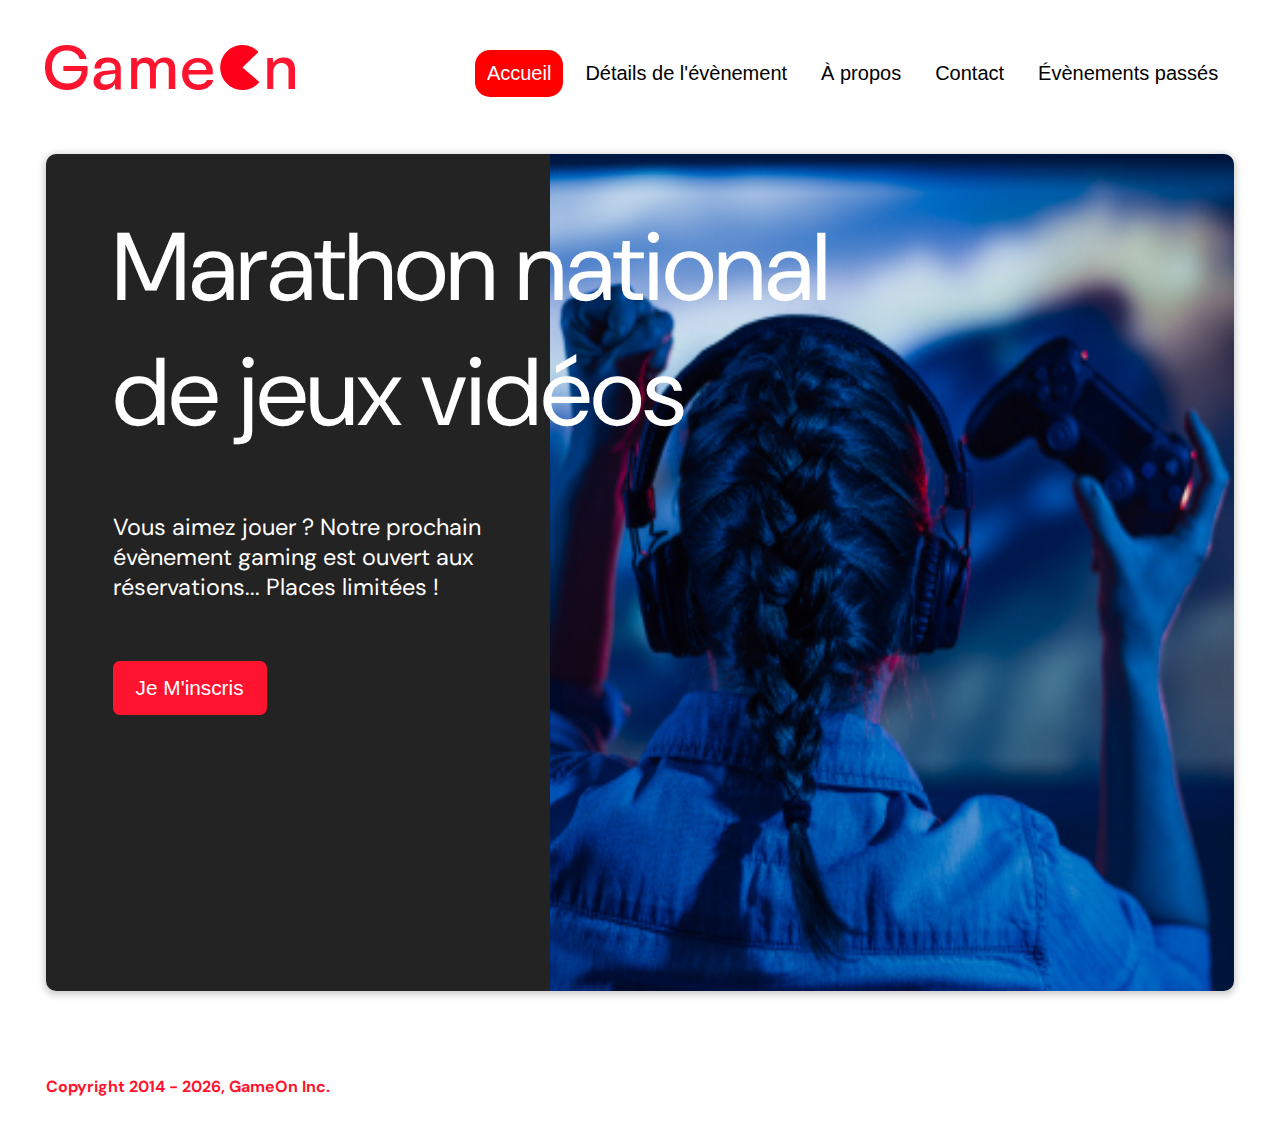
==== index.html @ 450d23aa "only site files" ====
<!DOCTYPE html>
<html lang="fr">
  <head>
    <meta charset="utf-8" />
    <title>Reservation</title>
    <meta name="viewport" content="width=device-width,initial-scale=1" />
    <link rel="stylesheet" href="modal.css" />
    <link
      rel="stylesheet"
      href="https://cdnjs.cloudflare.com/ajax/libs/font-awesome/4.7.0/css/font-awesome.min.css"
    />
    <link
      href="https://fonts.googleapis.com/css?family=DM+Sans"
      rel="stylesheet"
    />
  </head>
  <body>
    <div class="topnav" id="myTopnav">
      <div class="header-logo">
        <img alt="logo" src="Logo.png" width="auto" height="auto" />
      </div>
      <div class="main-navbar">
        <a href="#" class="active"><span>Accueil</span></a>
        <a href="#"><span>Détails de l'évènement</span></a>
        <a href="#"><span>À propos</span></a>
        <a href="#"><span>Contact</span></a>
        <a href="#"><span>Évènements passés</span></a>
        <a href="javascript:void(0);" class="icon" onclick="editNav()">
          <i class="fa fa-bars"></i>
        </a>
      </div>
    </div>
    <main>
      <div class="hero-section">
        <div class="hero-content">
          <h1 class="hero-headline">
            Marathon national<br />
            de jeux vidéos
          </h1>
          <p class="hero-text">
            Vous aimez jouer ? Notre prochain évènement gaming est ouvert aux
            réservations... Places limitées !
          </p>
          <button type="button" class="btn-signup modal-btn">
            je m'inscris
          </button>
        </div>
        <div class="hero-img">
          <img src="./bg_img.jpg" alt="img" />
        </div>
        <button type="button" class="btn-signup modal-btn">je m'inscris</button>
      </div>

      <div class="bground">
        <div class="content">
          <span class="close"></span>
          <div id="confirmation">
            <h2>
              Merci ! Les informations nécessaires pour votre réservation nous
              ont bien été transmises.
            </h2>
            <button type="button" class="btn-close">Fermer</button>
          </div>
          <div class="modal-body">
            <form
              name="reserve"
              method="GET"
              onsubmit="return validate(event);"
              id="form"
            >
              <div class="formData">
                <label for="first">Prénom</label><br />
                <input
                  class="text-control"
                  type="text"
                  id="first"
                  name="first"
                  minlength="2"
                  required
                /><br />
              </div>
              <div class="formData">
                <label for="last">Nom</label><br />
                <input
                  class="text-control"
                  type="text"
                  id="last"
                  name="last"
                  minlength="2"
                  required
                /><br />
              </div>
              <div class="formData">
                <label for="email">E-mail</label><br />
                <input
                  class="text-control"
                  type="email"
                  id="email"
                  name="email"
                  required
                /><br />
              </div>
              <div class="formData">
                <label for="birthdate">Date de naissance</label><br />
                <input
                  class="text-control"
                  type="date"
                  id="birthdate"
                  name="birthdate"
                  required
                /><br />
              </div>
              <div class="formData">
                <label for="quantity"
                  >À combien de tournois GameOn avez-vous déjà participé
                  ?</label
                ><br />
                <input
                  type="number"
                  class="text-control"
                  id="quantity"
                  name="quantity"
                  min="0"
                  max="99"
                  required
                />
              </div>
              <p class="text-label">Quelle ville ?</p>
              <div class="formData">
                <input
                  class="checkbox-input"
                  type="radio"
                  id="location1"
                  name="location"
                  value="New York"
                />
                <label class="checkbox-label" for="location1">
                  <span class="checkbox-icon"></span>
                  New York</label
                >
                <input
                  class="checkbox-input"
                  type="radio"
                  id="location2"
                  name="location"
                  value="San Francisco"
                />
                <label class="checkbox-label" for="location2">
                  <span class="checkbox-icon"></span>
                  San Francisco</label
                >
                <input
                  class="checkbox-input"
                  type="radio"
                  id="location3"
                  name="location"
                  value="Seattle"
                />
                <label class="checkbox-label" for="location3">
                  <span class="checkbox-icon"></span>
                  Seattle</label
                >
                <input
                  class="checkbox-input"
                  type="radio"
                  id="location4"
                  name="location"
                  value="Chicago"
                />
                <label class="checkbox-label" for="location4">
                  <span class="checkbox-icon"></span>
                  Chicago</label
                >
                <input
                  class="checkbox-input"
                  type="radio"
                  id="location5"
                  name="location"
                  value="Boston"
                />
                <label class="checkbox-label" for="location5">
                  <span class="checkbox-icon"></span>
                  Boston</label
                >
                <input
                  class="checkbox-input"
                  type="radio"
                  id="location6"
                  name="location"
                  value="Portland"
                />
                <label class="checkbox-label" for="location6">
                  <span class="checkbox-icon"></span>
                  Portland</label
                >
                <div class="radio-error error"></div>
              </div>

              <div class="formData">
                <input
                  class="checkbox-input"
                  type="checkbox"
                  id="checkbox1"
                  name="checkbox1"
                  checked
                />
                <label class="checkbox2-label" for="checkbox1">
                  <span class="checkbox-icon"></span>
                  J'ai lu et accepté les conditions d'utilisation.
                </label>
                <br />
                <input
                  class="checkbox-input"
                  type="checkbox"
                  id="checkbox2"
                  name="checkbox2"
                />
                <label class="checkbox2-label" for="checkbox2">
                  <span class="checkbox-icon"></span>
                  Je souhaite être prévenu des prochains évènements.
                </label>
                <br />
                <div class="checkbox-error error"></div>
              </div>
              <input
                class="btn-submit button"
                type="submit"
                value="C'est parti"
              />
            </form>
          </div>
        </div>
      </div>
    </main>
    <footer>
      <p class="copyrights"></p>
    </footer>
    <script src="modal.js"></script>
  </body>
</html>
---- modal.css ----
:root {
  --font-default: "DM Sans", Arial, Helvetica, sans-serif;
  --font-slab: var(--font-default);
  --modal-duration: 0.8s;
}
* {
  box-sizing: border-box;
  margin: 0;
  padding: 0;
}
/* Landing Page */

body {
  margin: 0;
  display: flex;
  flex-direction: column;
  /*background-image: url("background.png");*/
  font-family: var(--font-default);
  font-size: 18px;
  max-width: 1300px;
  margin: 0 auto;
}

p {
  margin-bottom: 0;
  padding: 0.5vw;
}

img {
  padding-right: 1rem;
}

.topnav {
  overflow: hidden;
  margin: 3.5%;
}
.header-logo {
  float: left;
}
.main-navbar {
  float: right;
}
.topnav a {
  float: left;
  display: block;
  color: #000000;
  text-align: center;
  padding: 12px 12px;
  margin: 5px;
  text-decoration: none;
  font-size: 20px;
  font-family: Roboto, sans-serif;
}

.topnav a:hover {
  background-color: #ff0000;
  color: #ffffff;
  border-radius: 15px;
}

.topnav a.active {
  background-color: #ff0000;
  color: #ffffff;
  border-radius: 15px;
}

.topnav .icon {
  display: none;
}

@media screen and (max-width: 768px) {
  .topnav a {
    display: none;
  }
  .topnav a.icon {
    float: right;
    display: block;
  }
}

@media screen and (max-width: 768px) {
  .topnav.responsive {
    position: relative;
  }
  .topnav.responsive .icon {
    position: absolute;
    right: 0;
    top: 0;
  }
  .topnav.responsive a {
    float: none;
    display: block;
    text-align: left;
  }
}

@media screen and (max-width: 540px) {
  .topnav a {
    display: none;
  }
  .topnav a.icon {
    float: right;
    display: block;
    margin-top: -15px;
  }
}

main {
  font-size: 130%;
  font-weight: bolder;
  color: black;
  padding-top: 0.5vw;
  padding-left: 2vw;
  padding-right: 2vw;
  margin: 1px 20px 15px;
  border-radius: 2rem;
  text-align: justify;
}

.modal-btn {
  font-size: 145%;
  background: #fe142f;
  display: flex;
  margin: auto;
  padding: 2em;
  color: #fff;
  padding: 0.75rem 2.5rem;
  border-radius: 1rem;
  cursor: pointer;
}

.modal-btn:hover {
  background: #3876ac;
}

.footer {
  margin: 20px;
  padding: 10px;
  font-family: var(--font-slab);
}

/* Modal form */

.button {
  background: #fe142f;
  margin-top: 0.5em;
  padding: 1em;
  color: #fff;
  border-radius: 15px;
  cursor: pointer;
  font-size: 16px;
}

.button:hover {
  background: #3876ac;
}

.smFont {
  font-size: 16px;
}

.bground {
  display: none;
  position: fixed;
  z-index: 1;
  left: 0;
  top: 0;
  height: 100%;
  width: 100%;
  overflow: auto;
  background-color: rgba(26, 39, 156, 0.4);
}

.content {
  margin: 5% auto;
  width: 100%;
  max-width: 500px;
  animation-name: modalopen;
  animation-duration: var(--modal-duration);
  background: #232323;
  border-radius: 10px;
  overflow: hidden;
  position: relative;
  color: #fff;
  padding-top: 10px;
}

.modal-body {
  padding: 15px 8%;
  margin: 15px auto;
}

label {
  font-family: var(--font-default);
  font-size: 17px;
  font-weight: normal;
  display: inline-block;
  margin-bottom: 11px;
}
input {
  padding: 8px;
  border: 0.8px solid #ccc;
  outline: none;
}

.text-control {
  margin: 0;
  padding: 8px;
  width: 100%;
  border-radius: 8px;
  font-size: 20px;
  height: 48px;
}
.formData[data-error]::after {
  content: attr(data-error);
  font-size: 0.4em;
  color: #e54858;
  display: block;
  margin-top: 7px;
  margin-bottom: 7px;
  text-align: right;
  line-height: 0.3;
  opacity: 0;
  transition: 0.3s;
}
.formData[data-error-visible="true"]::after {
  opacity: 1;
}
.formData[data-error-visible="true"] .text-control {
  border: 2px solid #e54858;
}
/* 
input[data-error]::after {
    content: attr(data-error);
    font-size: 0.4em;
    color: red;
} */

#confirmation {
  display: none;
  flex-flow: wrap;
  align-items: center;
  padding: 20%;
  height: 96vh;
}

/* Error Message */
.error {
  font-size: 16px;
  color: #f00;
  text-align: center;
}
.border-error {
  border: 2px solid red;
  border-radius: 0.2em;
  padding-right: 5px;
}

.checkbox-label,
.checkbox2-label {
  position: relative;
  margin-left: 36px;
  font-size: 12px;
  font-weight: normal;
}
.checkbox-label .checkbox-icon,
.checkbox2-label .checkbox-icon {
  display: block;
  width: 20px;
  height: 20px;
  border: 2px solid #279e7a;
  border-radius: 50%;
  text-indent: 29px;
  white-space: nowrap;
  position: absolute;
  left: -30px;
  top: -1px;
  transition: 0.3s;
}
.checkbox-label .checkbox-icon::after,
.checkbox2-label .checkbox-icon::after {
  content: "";
  width: 13px;
  height: 13px;
  background-color: #279e7a;
  border-radius: 50%;
  text-indent: 29px;
  white-space: nowrap;
  position: absolute;
  left: 50%;
  top: 50%;
  transform: translate(-50%, -50%);
  transition: 0.3s;
  opacity: 0;
}
.checkbox-input {
  display: none;
}
.checkbox-input:checked + .checkbox-label .checkbox-icon::after,
.checkbox-input:checked + .checkbox2-label .checkbox-icon::after {
  opacity: 1;
}
.checkbox-input:checked + .checkbox2-label .checkbox-icon {
  background: #279e7a;
}
.checkbox2-label .checkbox-icon {
  border-radius: 4px;
  border: 0;
  background: #c4c4c4;
}
.checkbox2-label .checkbox-icon::after {
  width: 7px;
  height: 4px;
  border-radius: 2px;
  background: transparent;
  border: 2px solid transparent;
  border-bottom-color: #fff;
  border-left-color: #fff;
  transform: rotate(-55deg);
  left: 21%;
  top: 19%;
}
.close {
  position: absolute;
  right: 15px;
  top: 15px;
  width: 32px;
  height: 32px;
  opacity: 1;
  cursor: pointer;
  transform: scale(0.7);
}
.close:before,
.close:after {
  position: absolute;
  left: 15px;
  content: " ";
  height: 33px;
  width: 3px;
  background-color: #fff;
}
.close:before {
  transform: rotate(45deg);
}
.close:after {
  transform: rotate(-45deg);
}
.btn-submit,
.btn-signup {
  background: #fe142f;
  display: block;
  margin: 0 auto;
  border-radius: 7px;
  font-size: 1rem;
  padding: 12px 82px;
  color: #fff;
  cursor: pointer;
  border: 0;
}
.btn-close {
  display: none;
  background: #fe142f;
  margin: 0 auto;
  border-radius: 7px;
  font-size: 1rem;
  padding: 12px 82px;
  color: #fff;
  cursor: pointer;
  border: 0;
  align-self: flex-end;
}
/* custom select styles */
.custom-select {
  position: relative;
  font-family: Arial;
  font-size: 1.1rem;
  font-weight: normal;
}

.custom-select select {
  display: none;
}
.select-selected {
  background-color: #fff;
}

/* Style the arrow inside the select element: */
.select-selected:after {
  position: absolute;
  content: "";
  top: 10px;
  right: 13px;
  width: 11px;
  height: 11px;
  border: 3px solid transparent;
  border-bottom-color: #f00;
  border-left-color: #f00;
  transform: rotate(-48deg);
  border-radius: 5px 0 5px 0;
}

/* Point the arrow upwards when the select box is open (active): */
.select-selected.select-arrow-active:after {
  transform: rotate(135deg);
  top: 13px;
}

.select-items div,
.select-selected {
  color: #000;
  padding: 11px 16px;
  border: 1px solid transparent;
  border-color: transparent transparent rgba(0, 0, 0, 0.1) transparent;
  cursor: pointer;
  border-radius: 8px;
  height: 48px;
}

/* Style items (options): */
.select-items {
  position: absolute;
  background-color: #fff;
  top: 89%;
  left: 0;
  right: 0;
  z-index: 99;
}

/* Hide the items when the select box is closed: */
.select-hide {
  display: none;
}

.select-items div:hover,
.same-as-selected {
  background-color: rgba(0, 0, 0, 0.1);
}
/* custom select end */
.text-label {
  font-weight: normal;
  font-size: 16px;
}
.hero-section {
  min-height: 93vh;
  border-radius: 10px;
  display: grid;
  grid-template-columns: repeat(12, 1fr);
  overflow: hidden;
  box-shadow: 0 2px 7px 2px rgba(0, 0, 0, 0.2);
  margin-bottom: 10px;
}
.hero-content {
  padding: 51px 67px;
  grid-column: span 4;
  background: #232323;
  color: #fff;
  position: relative;
  text-align: left;
  min-width: 424px;
}
.hero-content::after {
  content: "";
  width: 100%;
  height: 100%;
  background: #232323;
  position: absolute;
  right: -80px;
  top: 0;
}
.hero-content > * {
  position: relative;
  z-index: 1;
}
.hero-headline {
  font-size: 6rem;
  font-weight: normal;
  white-space: nowrap;
}
.hero-text {
  width: 146%;
  font-weight: normal;
  margin-top: 57px;
  padding: 0;
}
.btn-signup {
  outline: none;
  text-transform: capitalize;
  font-size: 1.3rem;
  padding: 15px 23px;
  margin: 0;
  margin-top: 59px;
}
.hero-img {
  grid-column: span 8;
}
.hero-img img {
  width: 100%;
  height: 100%;
  display: block;
  padding: 0;
}
.copyrights {
  color: #fe142f;
  padding: 0;
  font-size: 1rem;
  margin: 60px 0 30px;
  font-weight: bolder;
}
.hero-section > .btn-signup {
  display: none;
}
footer {
  padding-left: 2vw;
  padding-right: 2vw;
  margin: 0 20px;
}
@media screen and (max-width: 800px) {
  .hero-section {
    display: block;
    box-shadow: unset;
  }
  .hero-content {
    background: #fff;
    color: #000;
    padding: 20px;
  }
  .hero-content::after {
    content: unset;
  }
  .hero-content .btn-signup {
    display: none;
  }
  .hero-headline {
    font-size: 4.5rem;
    white-space: normal;
  }
  .hero-text {
    width: unset;
    font-size: 1.5rem;
  }
  .hero-img img {
    border-radius: 10px;
    margin-top: 40px;
  }
  .hero-section > .btn-signup {
    display: block;
    margin: 32px auto 10px;
    padding: 12px 35px;
  }
  .copyrights {
    margin-top: 50px;
    text-align: center;
  }
}

@keyframes modalopen {
  from {
    opacity: 0;
    transform: translateY(-150px);
  }
  to {
    opacity: 1;
  }
}
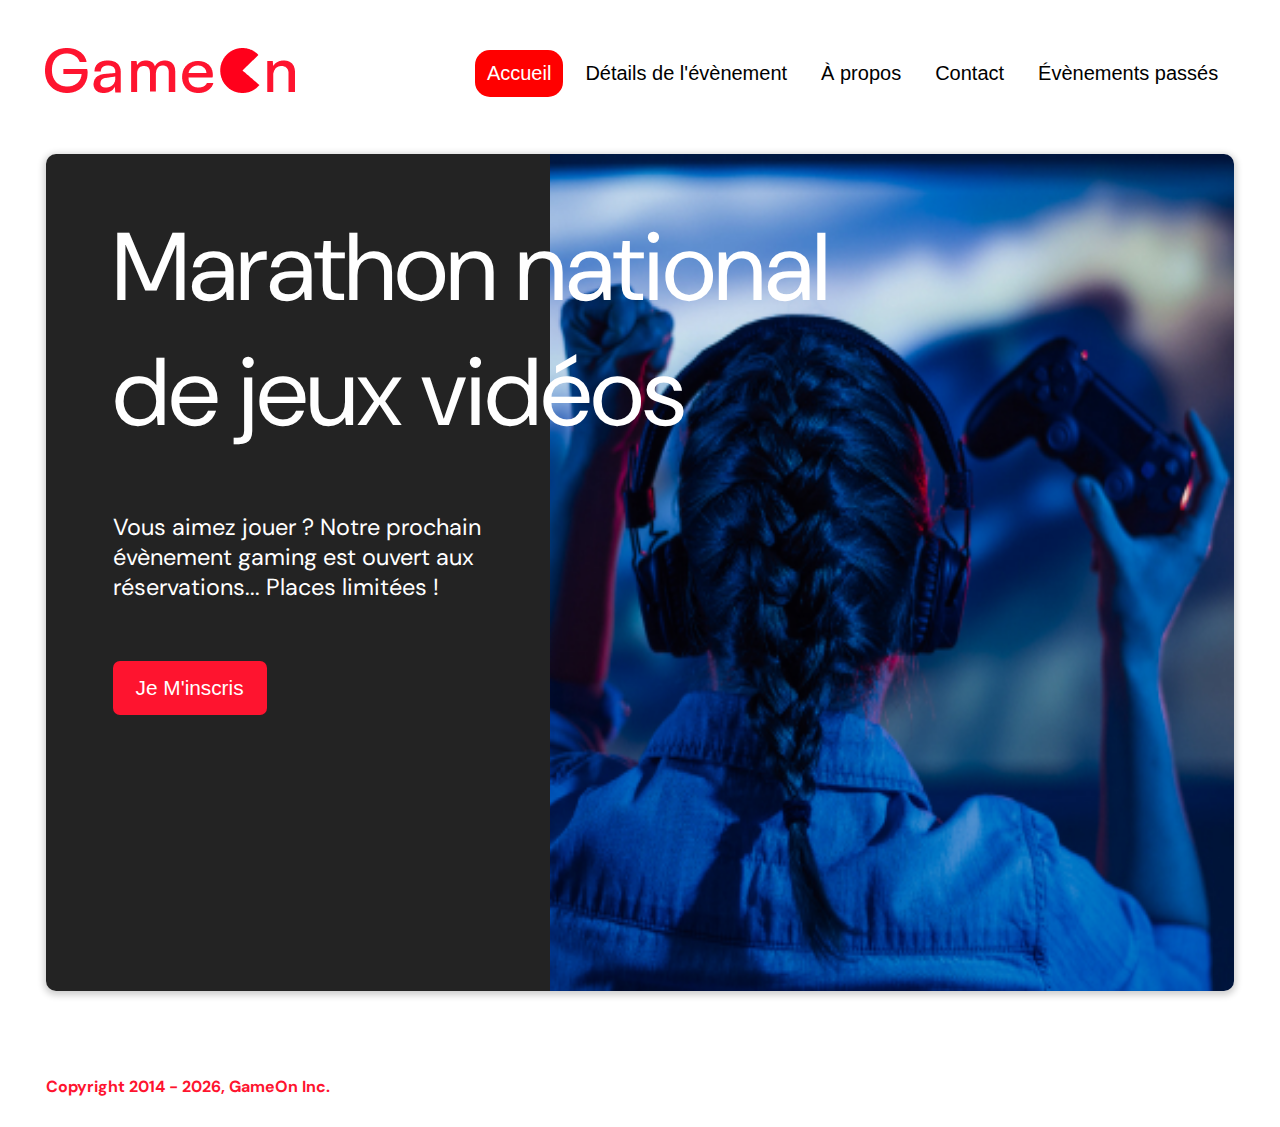
==== commit 92ecd2a9: "Issue 5 fixed #5" ====
--- a/index.html
+++ b/index.html
@@ -17,7 +17,7 @@
   <body>
     <div class="topnav" id="myTopnav">
       <div class="header-logo">
-        <img alt="logo" src="Logo.png" width="auto" height="auto" />
+        <img alt="logo" src="Logo.png" />
       </div>
       <div class="main-navbar">
         <a href="#" class="active"><span>Accueil</span></a>
--- a/modal.css
+++ b/modal.css
@@ -11,7 +11,6 @@
 /* Landing Page */
 
 body {
-  margin: 0;
   display: flex;
   flex-direction: column;
   /*background-image: url("background.png");*/
@@ -33,12 +32,13 @@
 .topnav {
   overflow: hidden;
   margin: 3.5%;
+  display: flex;
+  flex-flow: row wrap;
+  justify-content: space-between;
+  align-items: center;
 }
 .header-logo {
   float: left;
-}
-.main-navbar {
-  float: right;
 }
 .topnav a {
   float: left;
@@ -68,6 +68,16 @@
   display: none;
 }
 
+@media screen and (max-width: 540px) {
+  .topnav a {
+    display: none;
+  }
+  .topnav a.icon {
+    float: right;
+    display: block;
+  }
+}
+
 @media screen and (max-width: 768px) {
   .topnav a {
     display: none;
@@ -76,11 +86,10 @@
     float: right;
     display: block;
   }
-}
-
-@media screen and (max-width: 768px) {
   .topnav.responsive {
     position: relative;
+    flex-flow: column wrap;
+    align-items: initial;
   }
   .topnav.responsive .icon {
     position: absolute;
@@ -91,17 +100,6 @@
     float: none;
     display: block;
     text-align: left;
-  }
-}
-
-@media screen and (max-width: 540px) {
-  .topnav a {
-    display: none;
-  }
-  .topnav a.icon {
-    float: right;
-    display: block;
-    margin-top: -15px;
   }
 }
 
@@ -241,7 +239,7 @@
   flex-flow: wrap;
   align-items: center;
   padding: 20%;
-  height: 96vh;
+  height: 90vh;
 }
 
 /* Error Message */
@@ -369,6 +367,9 @@
   border: 0;
   align-self: flex-end;
 }
+.btn-close:hover {
+  background: #3876ac;
+}
 /* custom select styles */
 .custom-select {
   position: relative;
@@ -440,6 +441,28 @@
   font-weight: normal;
   font-size: 16px;
 }
+@media screen and (max-width: 540px) {
+  .content {
+    margin: 20% auto;
+  }
+  label {
+    margin-bottom: 7px;
+    margin-top: 5px;
+    font-size: 14px;
+  }
+  .text-control {
+    height: 30px;
+  }
+  .modal-body {
+    margin: auto;
+  }
+  .text-label {
+    font-size: 14px;
+  }
+  .btn-submit {
+    padding: 6px 50px;
+  }
+}
 .hero-section {
   min-height: 93vh;
   border-radius: 10px;
@@ -514,6 +537,12 @@
   padding-right: 2vw;
   margin: 0 20px;
 }
+@media screen and (max-width: 1000px) {
+  .hero-headline {
+    font-size: 4.5rem;
+  }
+}
+
 @media screen and (max-width: 800px) {
   .hero-section {
     display: block;
@@ -523,6 +552,7 @@
     background: #fff;
     color: #000;
     padding: 20px;
+    min-width: 100%;
   }
   .hero-content::after {
     content: unset;
@@ -531,7 +561,7 @@
     display: none;
   }
   .hero-headline {
-    font-size: 4.5rem;
+    font-size: 3.5rem;
     white-space: normal;
   }
   .hero-text {
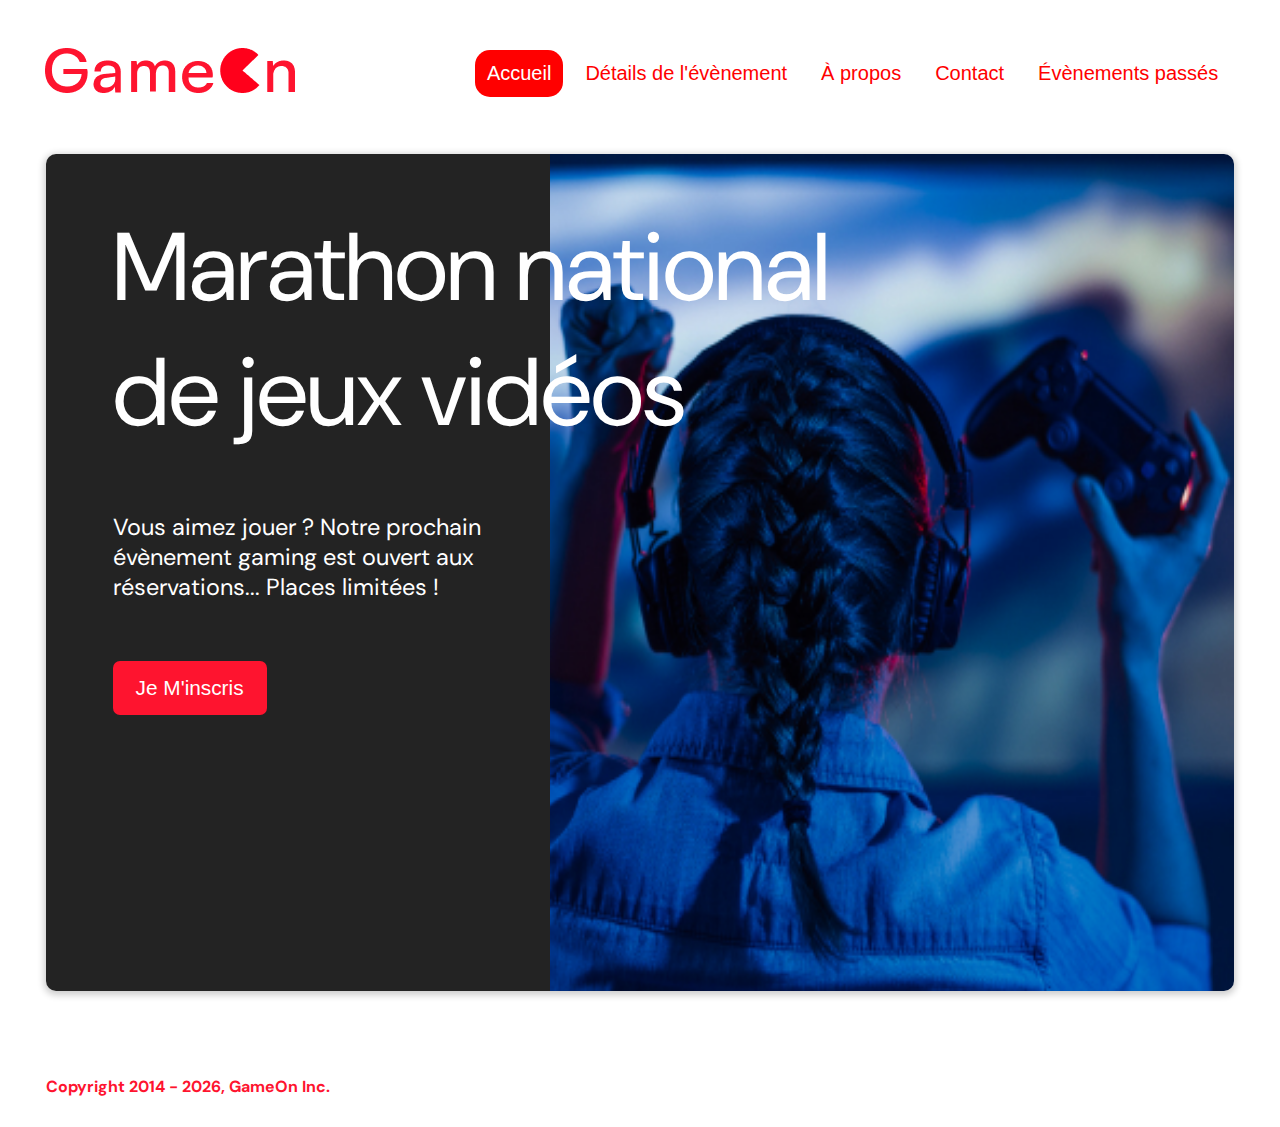
==== commit f99dd7c1: "adding more Js to validate data inputs" ====
--- a/index.html
+++ b/index.html
@@ -5,6 +5,7 @@
     <title>Reservation</title>
     <meta name="viewport" content="width=device-width,initial-scale=1" />
     <link rel="stylesheet" href="modal.css" />
+    <link rel="shortcut icon" href="#" />
     <link
       rel="stylesheet"
       href="https://cdnjs.cloudflare.com/ajax/libs/font-awesome/4.7.0/css/font-awesome.min.css"
@@ -75,9 +76,8 @@
                   type="text"
                   id="first"
                   name="first"
-                  minlength="2"
-                  required
-                /><br />
+                />
+                <br />
               </div>
               <div class="formData">
                 <label for="last">Nom</label><br />
@@ -86,8 +86,6 @@
                   type="text"
                   id="last"
                   name="last"
-                  minlength="2"
-                  required
                 /><br />
               </div>
               <div class="formData">
@@ -97,7 +95,6 @@
                   type="email"
                   id="email"
                   name="email"
-                  required
                 /><br />
               </div>
               <div class="formData">
@@ -107,7 +104,6 @@
                   type="date"
                   id="birthdate"
                   name="birthdate"
-                  required
                 /><br />
               </div>
               <div class="formData">
@@ -122,7 +118,6 @@
                   name="quantity"
                   min="0"
                   max="99"
-                  required
                 />
               </div>
               <p class="text-label">Quelle ville ?</p>
@@ -193,7 +188,6 @@
                   <span class="checkbox-icon"></span>
                   Portland</label
                 >
-                <div class="radio-error error"></div>
               </div>
 
               <div class="formData">
@@ -202,7 +196,6 @@
                   type="checkbox"
                   id="checkbox1"
                   name="checkbox1"
-                  checked
                 />
                 <label class="checkbox2-label" for="checkbox1">
                   <span class="checkbox-icon"></span>
@@ -220,7 +213,6 @@
                   Je souhaite être prévenu des prochains évènements.
                 </label>
                 <br />
-                <div class="checkbox-error error"></div>
               </div>
               <input
                 class="btn-submit button"
--- a/modal.css
+++ b/modal.css
@@ -43,7 +43,7 @@
 .topnav a {
   float: left;
   display: block;
-  color: #000000;
+  color: red;
   text-align: center;
   padding: 12px 12px;
   margin: 5px;
@@ -75,6 +75,9 @@
   .topnav a.icon {
     float: right;
     display: block;
+  }
+  img {
+    height: 30px;
   }
 }
 
@@ -246,12 +249,6 @@
 .error {
   font-size: 16px;
   color: #f00;
-  text-align: center;
-}
-.border-error {
-  border: 2px solid red;
-  border-radius: 0.2em;
-  padding-right: 5px;
 }
 
 .checkbox-label,
@@ -582,6 +579,18 @@
     text-align: center;
   }
 }
+@media screen and (max-width: 540px) {
+  .hero-headline {
+    font-size: 1.9rem;
+  }
+  .hero-content {
+    padding: 6px;
+  }
+  .hero-text {
+    margin-top: 25px;
+    font-size: 1.2rem;
+  }
+}
 
 @keyframes modalopen {
   from {
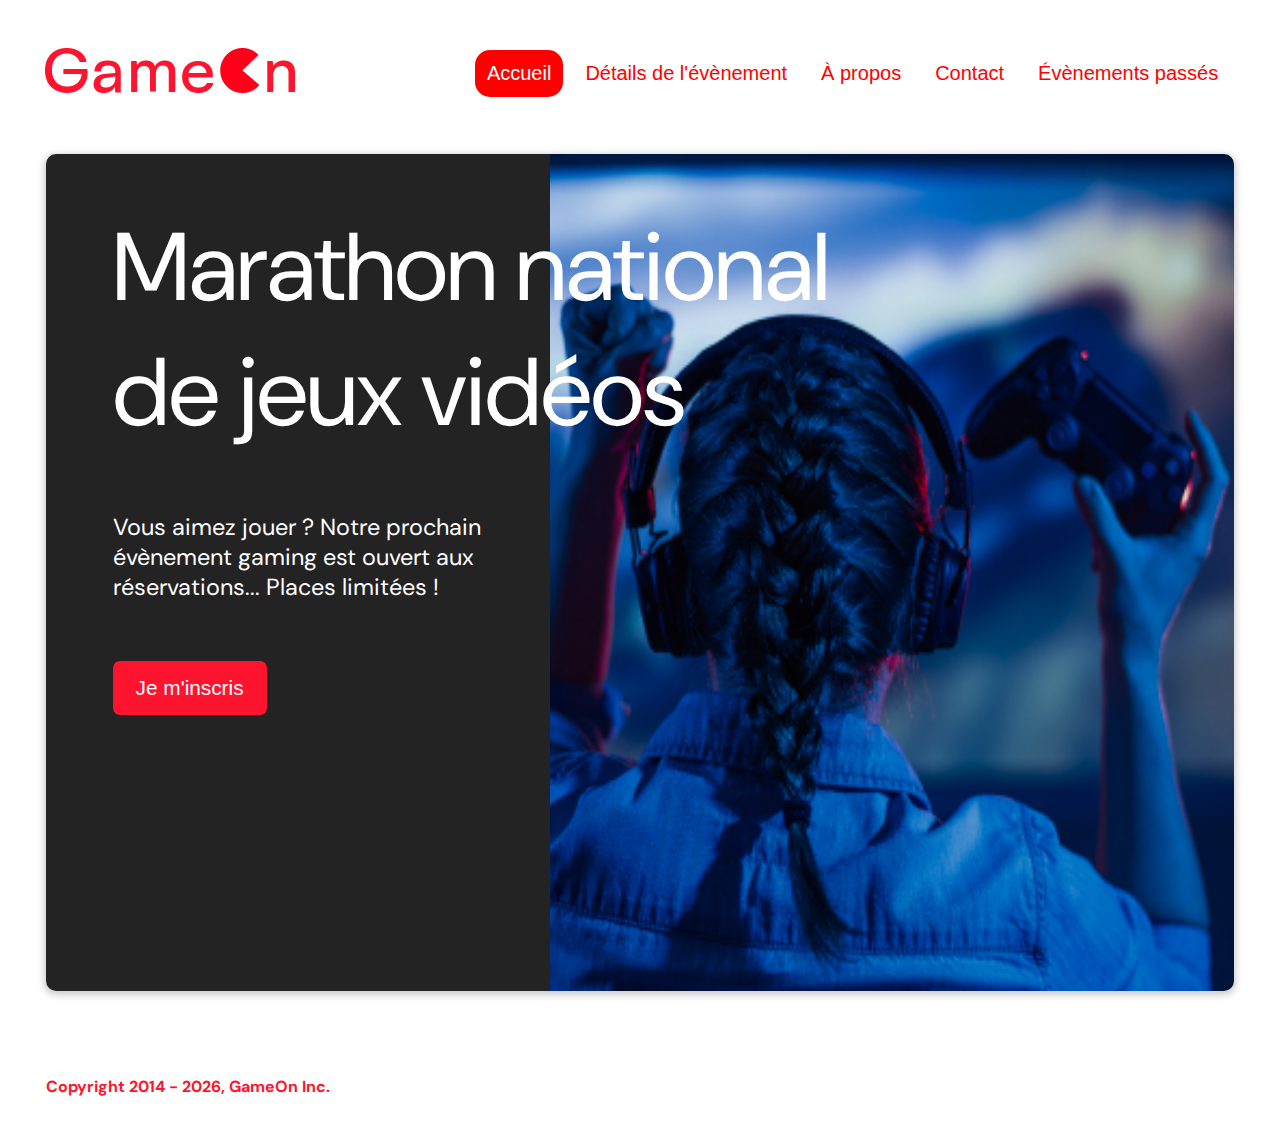
==== commit 12e0b800: "modify regex for email, css for btn and format of error message" ====
--- a/index.html
+++ b/index.html
@@ -43,13 +43,13 @@
             réservations... Places limitées !
           </p>
           <button type="button" class="btn-signup modal-btn">
-            je m'inscris
+            Je m'inscris
           </button>
         </div>
         <div class="hero-img">
           <img src="./bg_img.jpg" alt="img" />
         </div>
-        <button type="button" class="btn-signup modal-btn">je m'inscris</button>
+        <button type="button" class="btn-signup modal-btn">Je m'inscris</button>
       </div>
 
       <div class="bground">
--- a/modal.css
+++ b/modal.css
@@ -439,6 +439,9 @@
   font-size: 16px;
 }
 @media screen and (max-width: 540px) {
+  .error {
+    font-size: 12px;
+  }
   .content {
     margin: 20% auto;
   }
@@ -504,7 +507,6 @@
 }
 .btn-signup {
   outline: none;
-  text-transform: capitalize;
   font-size: 1.3rem;
   padding: 15px 23px;
   margin: 0;
